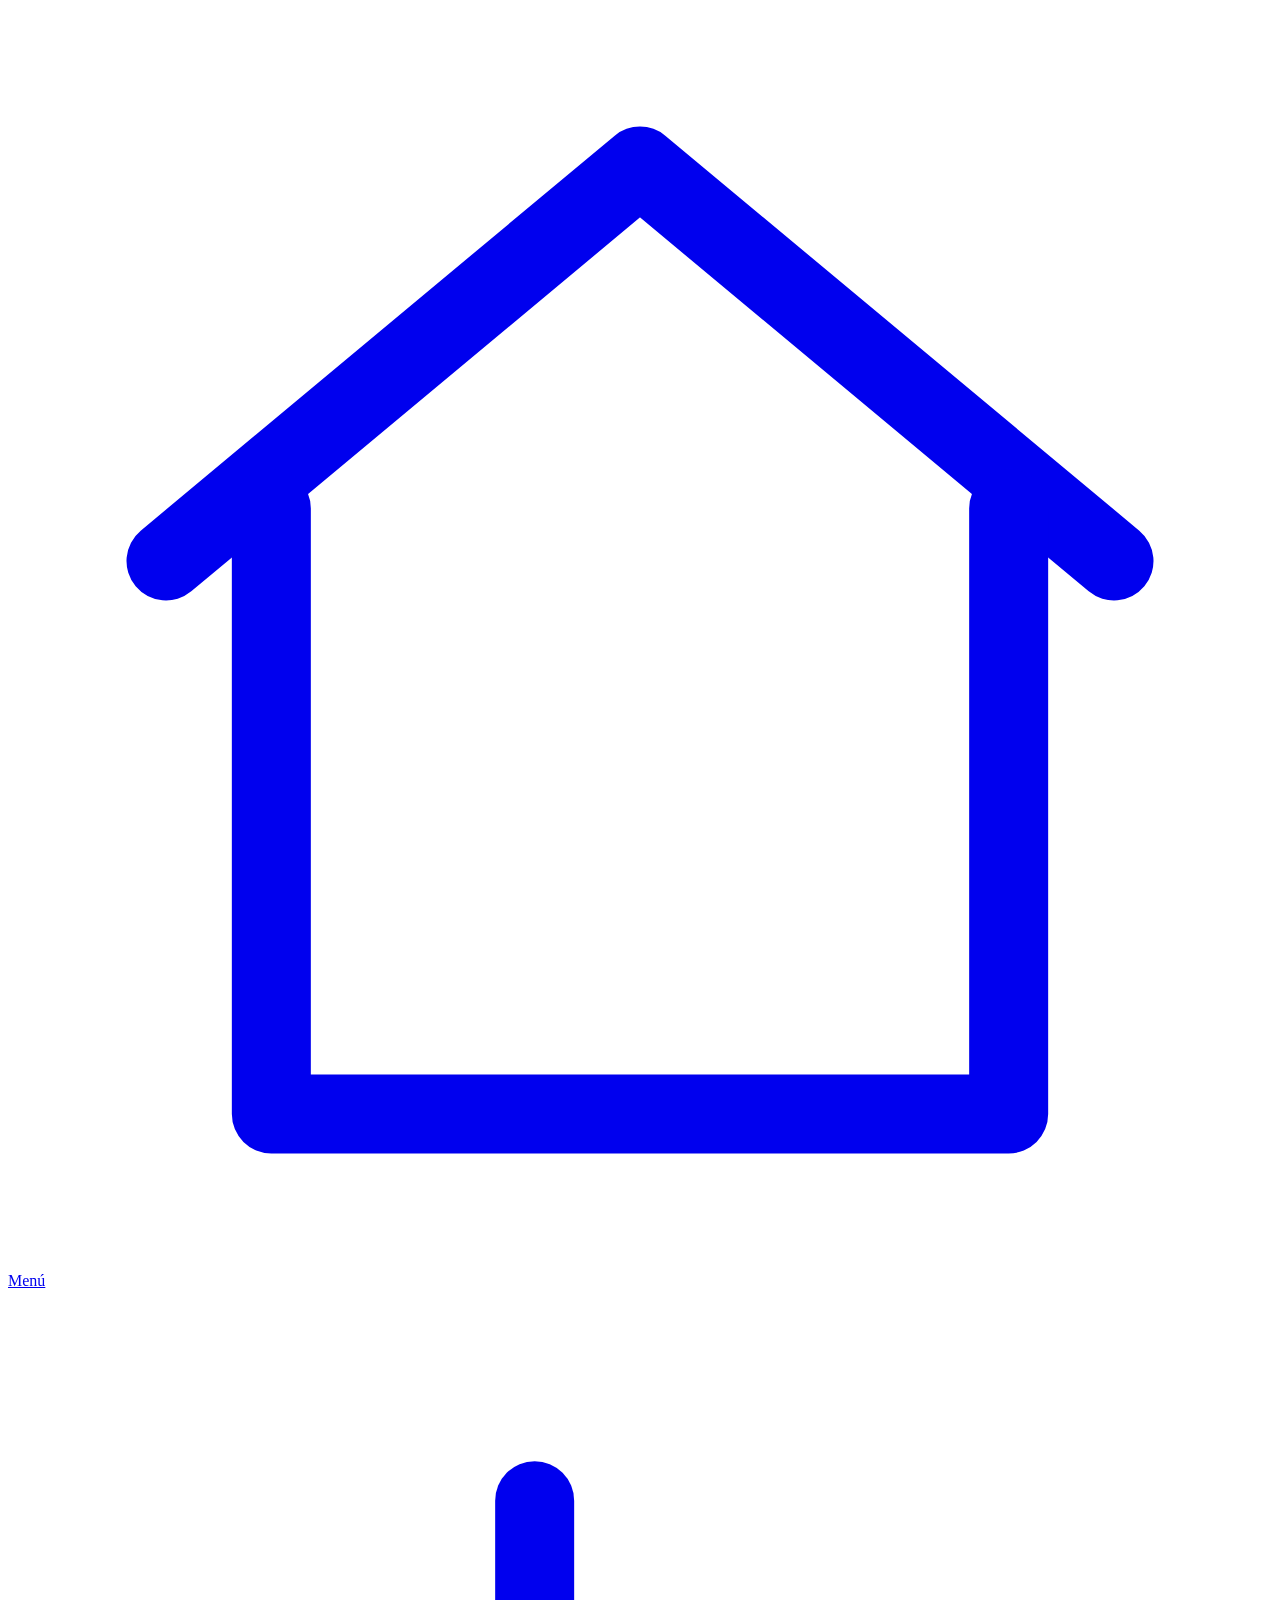
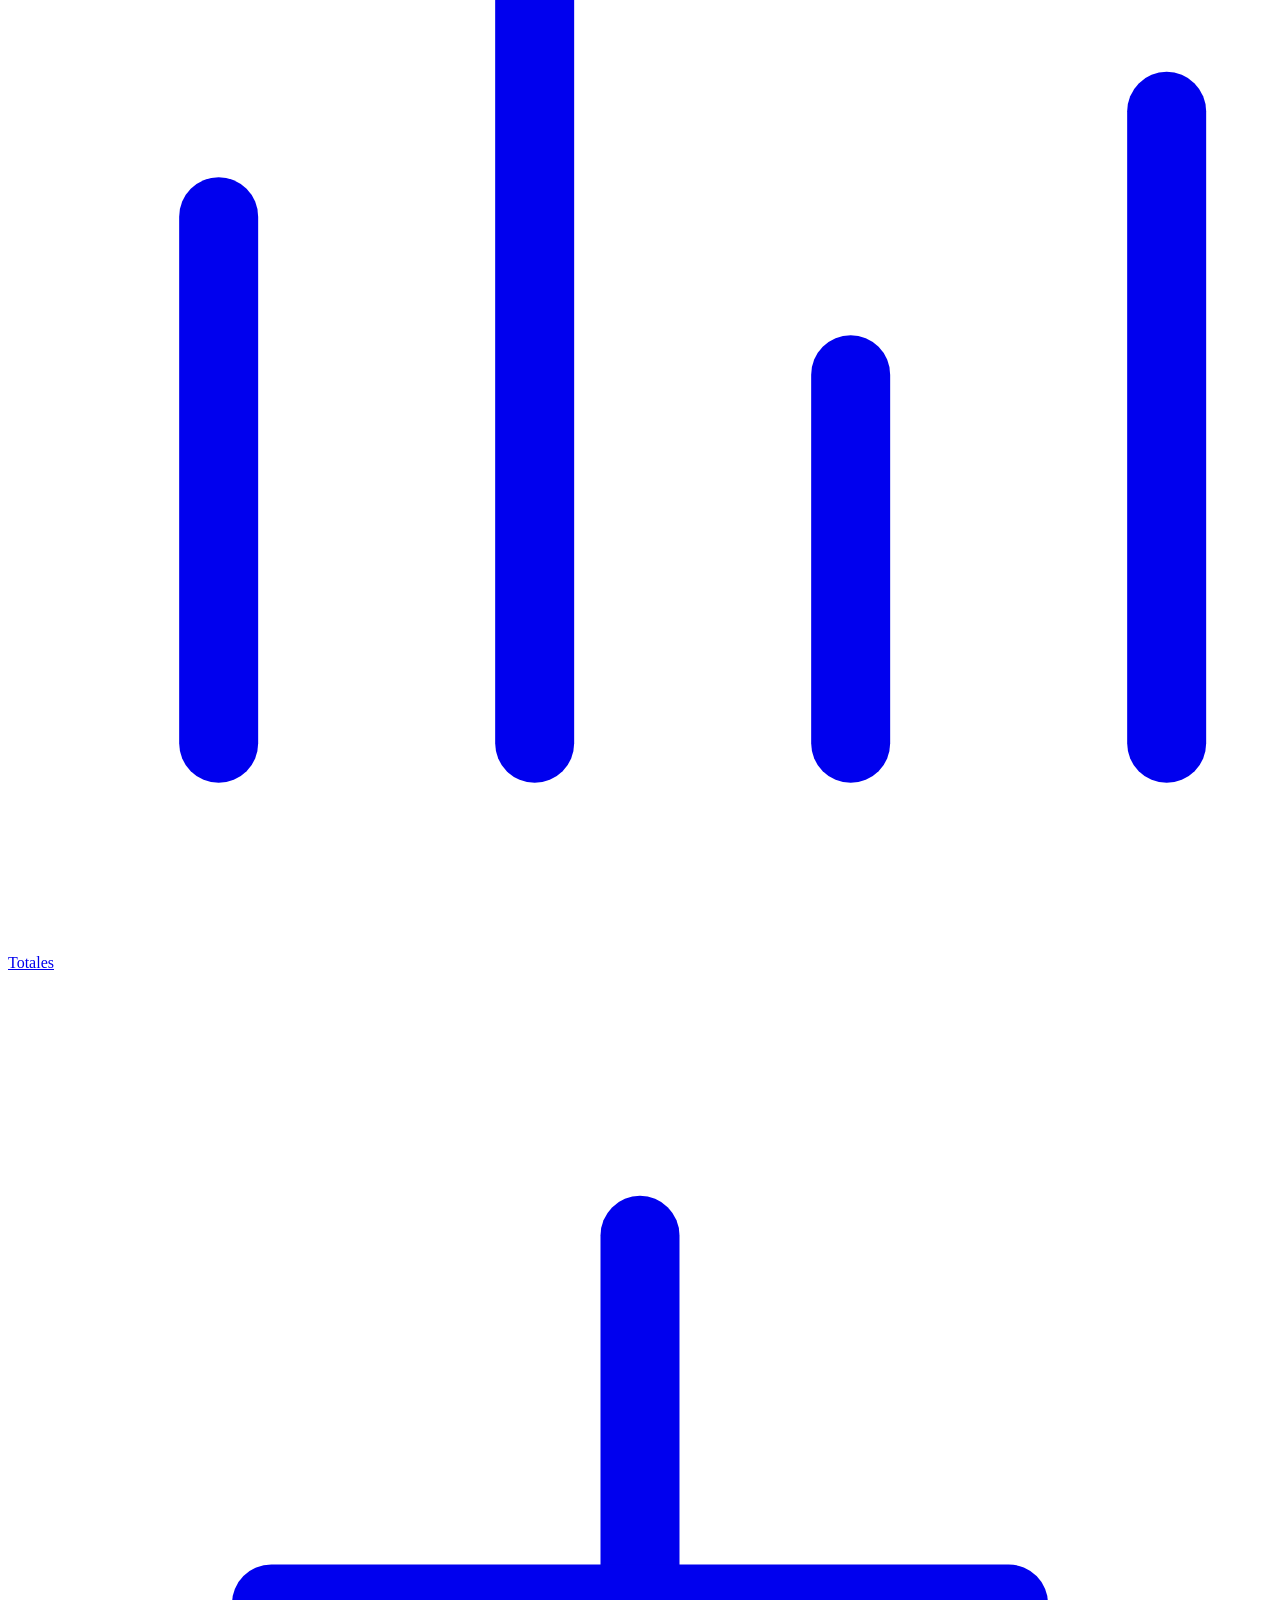
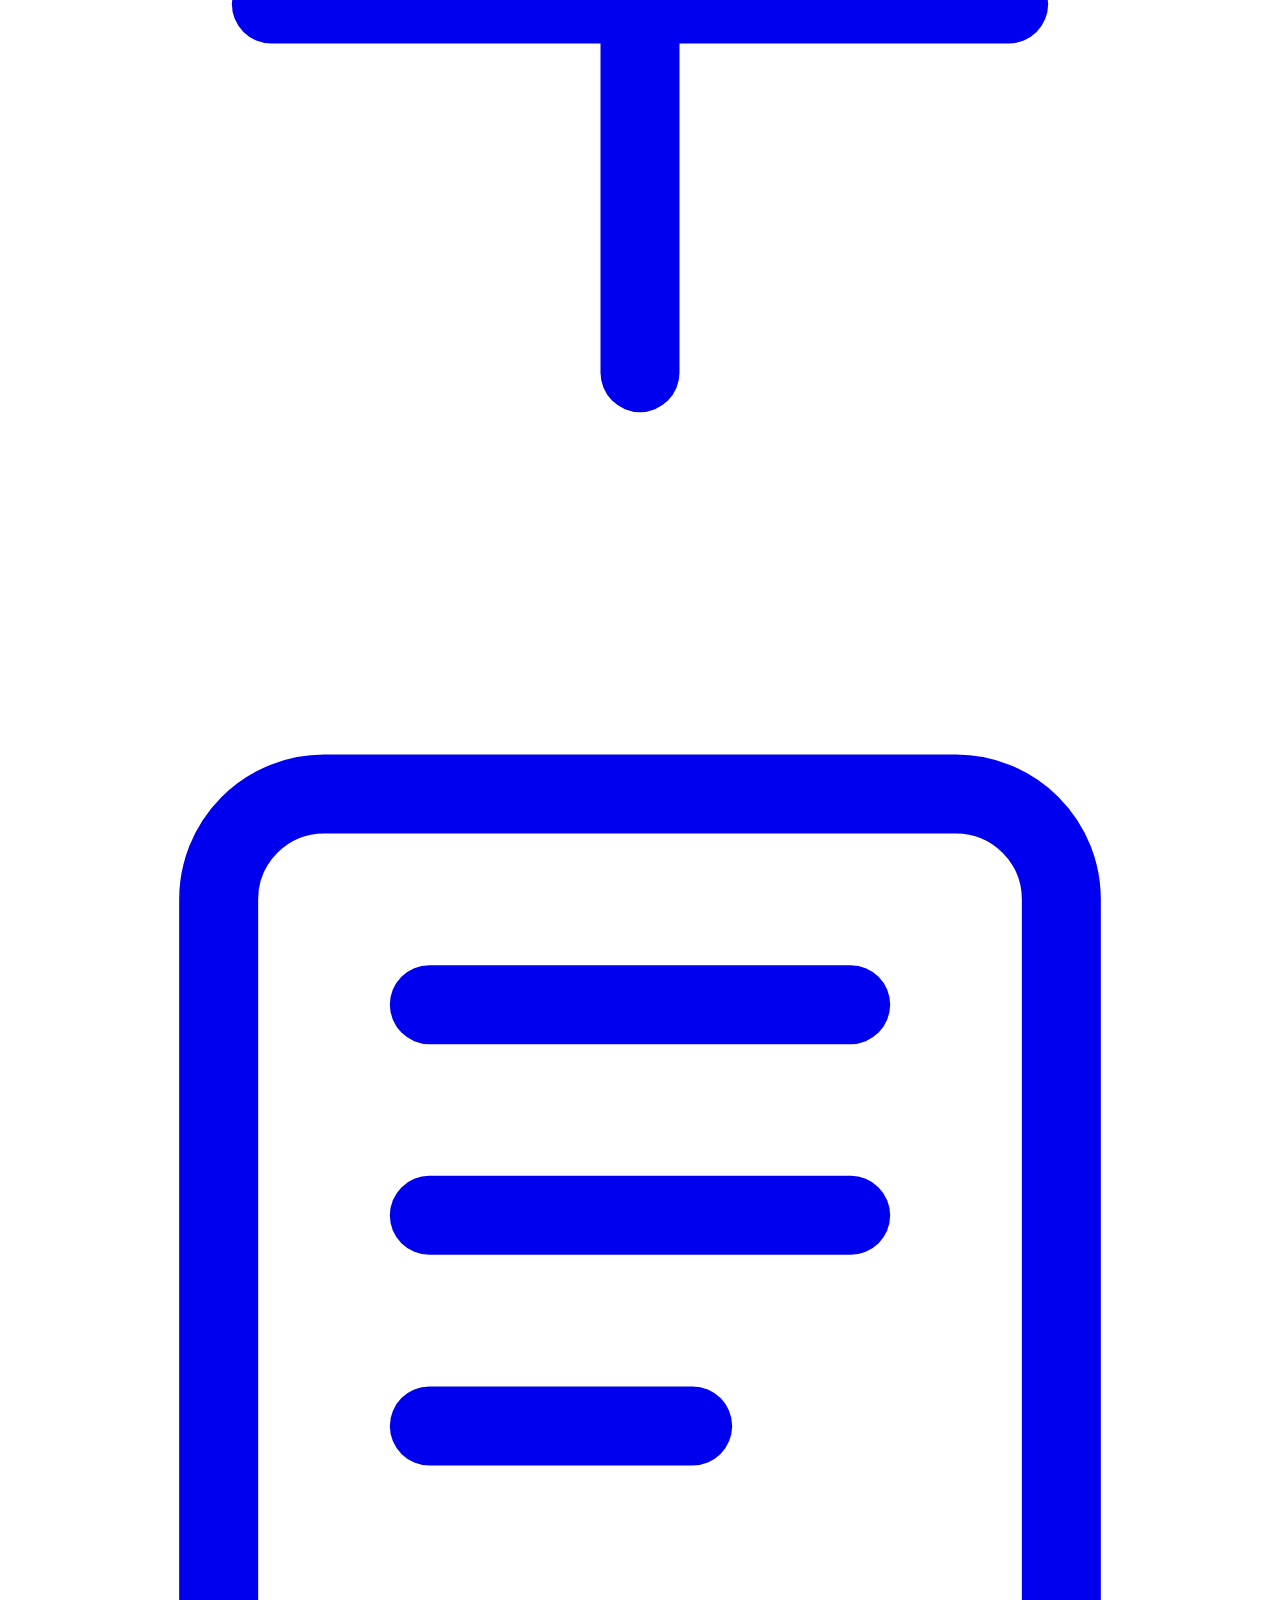
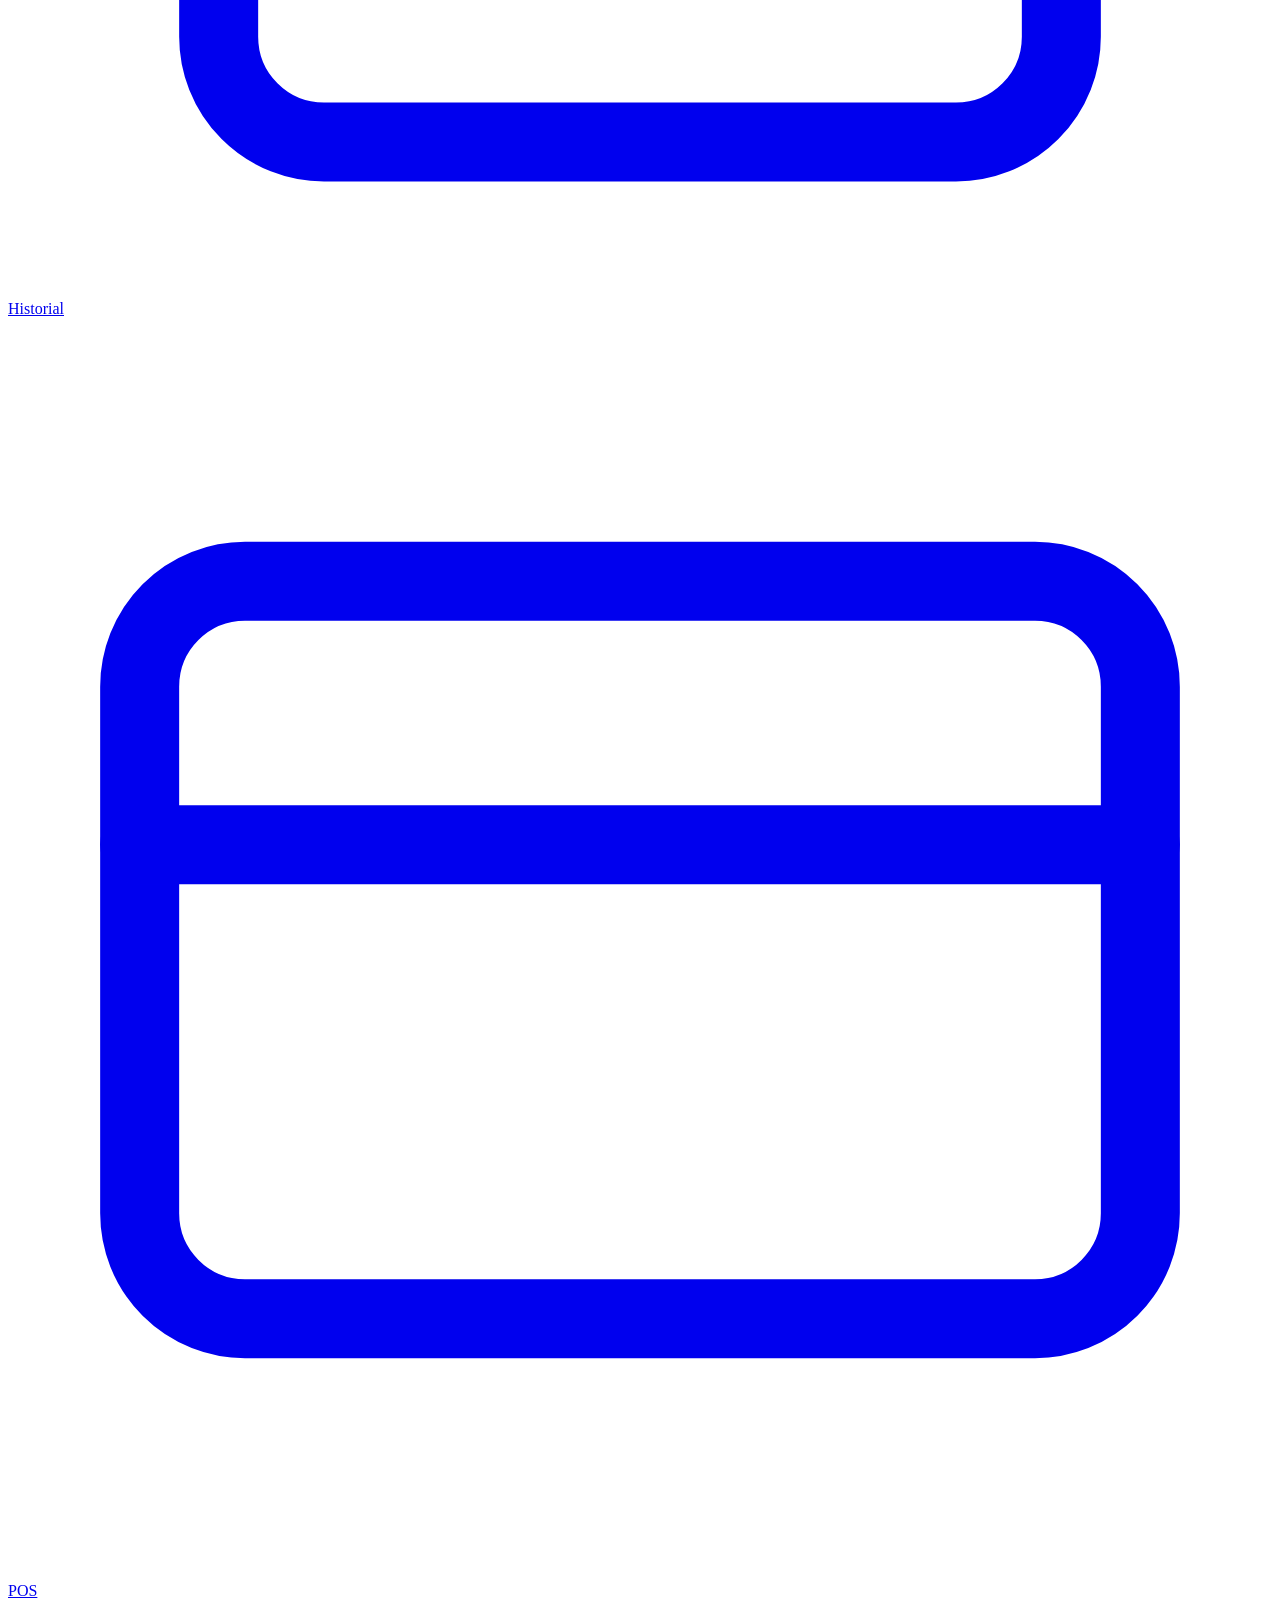
==== VentasCAF/bd/top-nav.html @ eafca674 "5" ====
<!-- ============================================================
     top-nav.html — Fragmento de navegación superior fija
     Pegar en TODAS las páginas justo después de <body>
     Agregar class="active" al nav-item de la página actual
     ============================================================ -->

<nav class="top-nav" aria-label="Navegación principal">

    <a href="admin.php" class="nav-item">
        <svg class="icon" viewBox="0 0 24 24" fill="none" stroke="currentColor"
             stroke-width="1.5" stroke-linecap="round" stroke-linejoin="round" aria-hidden="true">
            <path d="M3 10.5 12 3l9 7.5"/>
            <path d="M5 9.5V21h14V9.5"/>
        </svg>
        <span>Menú</span>
    </a>

    <a href="totals.php" class="nav-item">
        <svg class="icon" viewBox="0 0 24 24" fill="none" stroke="currentColor"
             stroke-width="1.5" stroke-linecap="round" stroke-linejoin="round" aria-hidden="true">
            <path d="M4 20V10"/>
            <path d="M10 20V4"/>
            <path d="M16 20v-7"/>
            <path d="M22 20V8"/>
        </svg>
        <span>Totales</span>
    </a>

    <a href="expenses.php" class="fab" aria-label="Ir a otros gastos">
        <svg class="icon" viewBox="0 0 24 24" fill="none" stroke="currentColor"
             stroke-width="1.5" stroke-linecap="round" stroke-linejoin="round" aria-hidden="true">
            <path d="M12 5v14"/>
            <path d="M5 12h14"/>
        </svg>
    </a>

    <a href="sales_history.php" class="nav-item">
        <svg class="icon" viewBox="0 0 24 24" fill="none" stroke="currentColor"
             stroke-width="1.5" stroke-linecap="round" stroke-linejoin="round" aria-hidden="true">
            <rect x="4" y="3" width="16" height="18" rx="2"/>
            <path d="M8 7h8"/>
            <path d="M8 11h8"/>
            <path d="M8 15h5"/>
        </svg>
        <span>Historial</span>
    </a>

    <a href="index.php" class="nav-item">
        <svg class="icon" viewBox="0 0 24 24" fill="none" stroke="currentColor"
             stroke-width="1.5" stroke-linecap="round" stroke-linejoin="round" aria-hidden="true">
            <rect x="2.5" y="5" width="19" height="14" rx="2"/>
            <path d="M2.5 10h19"/>
        </svg>
        <span>POS</span>
    </a>

</nav>
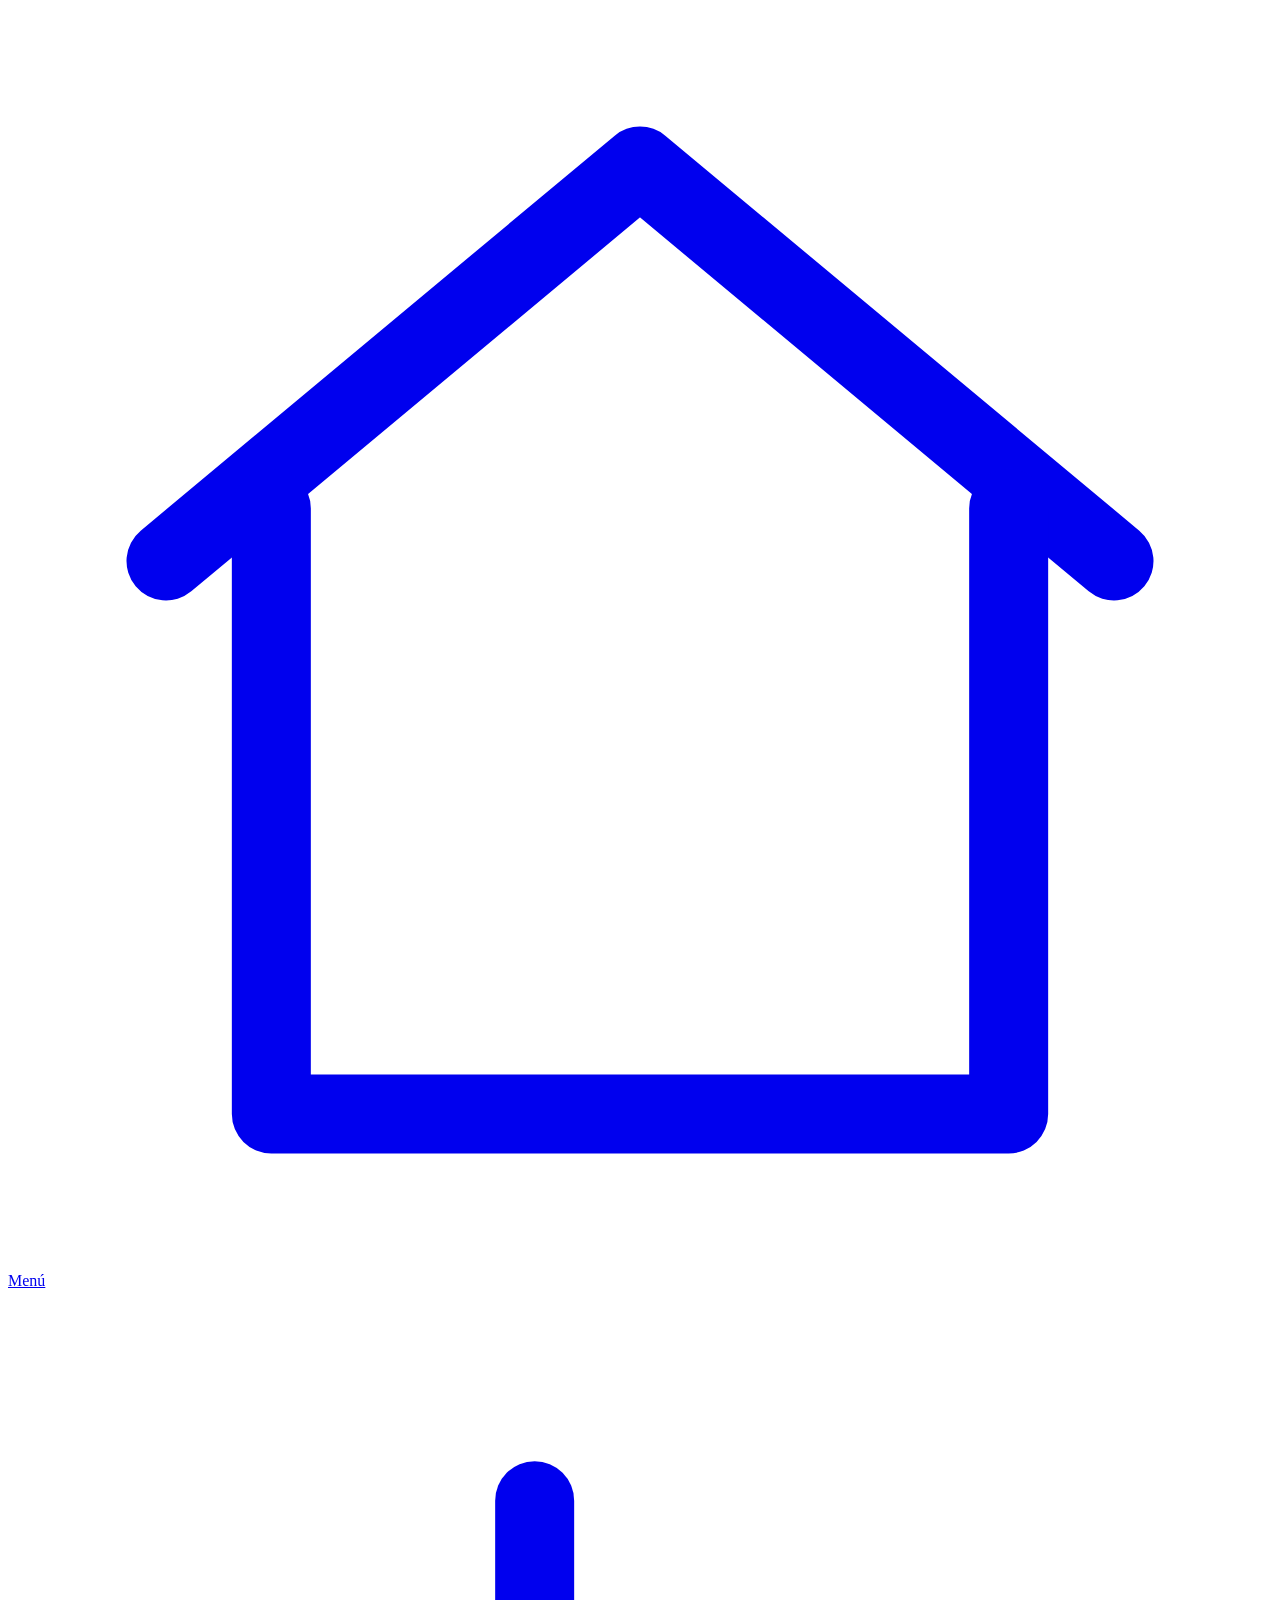
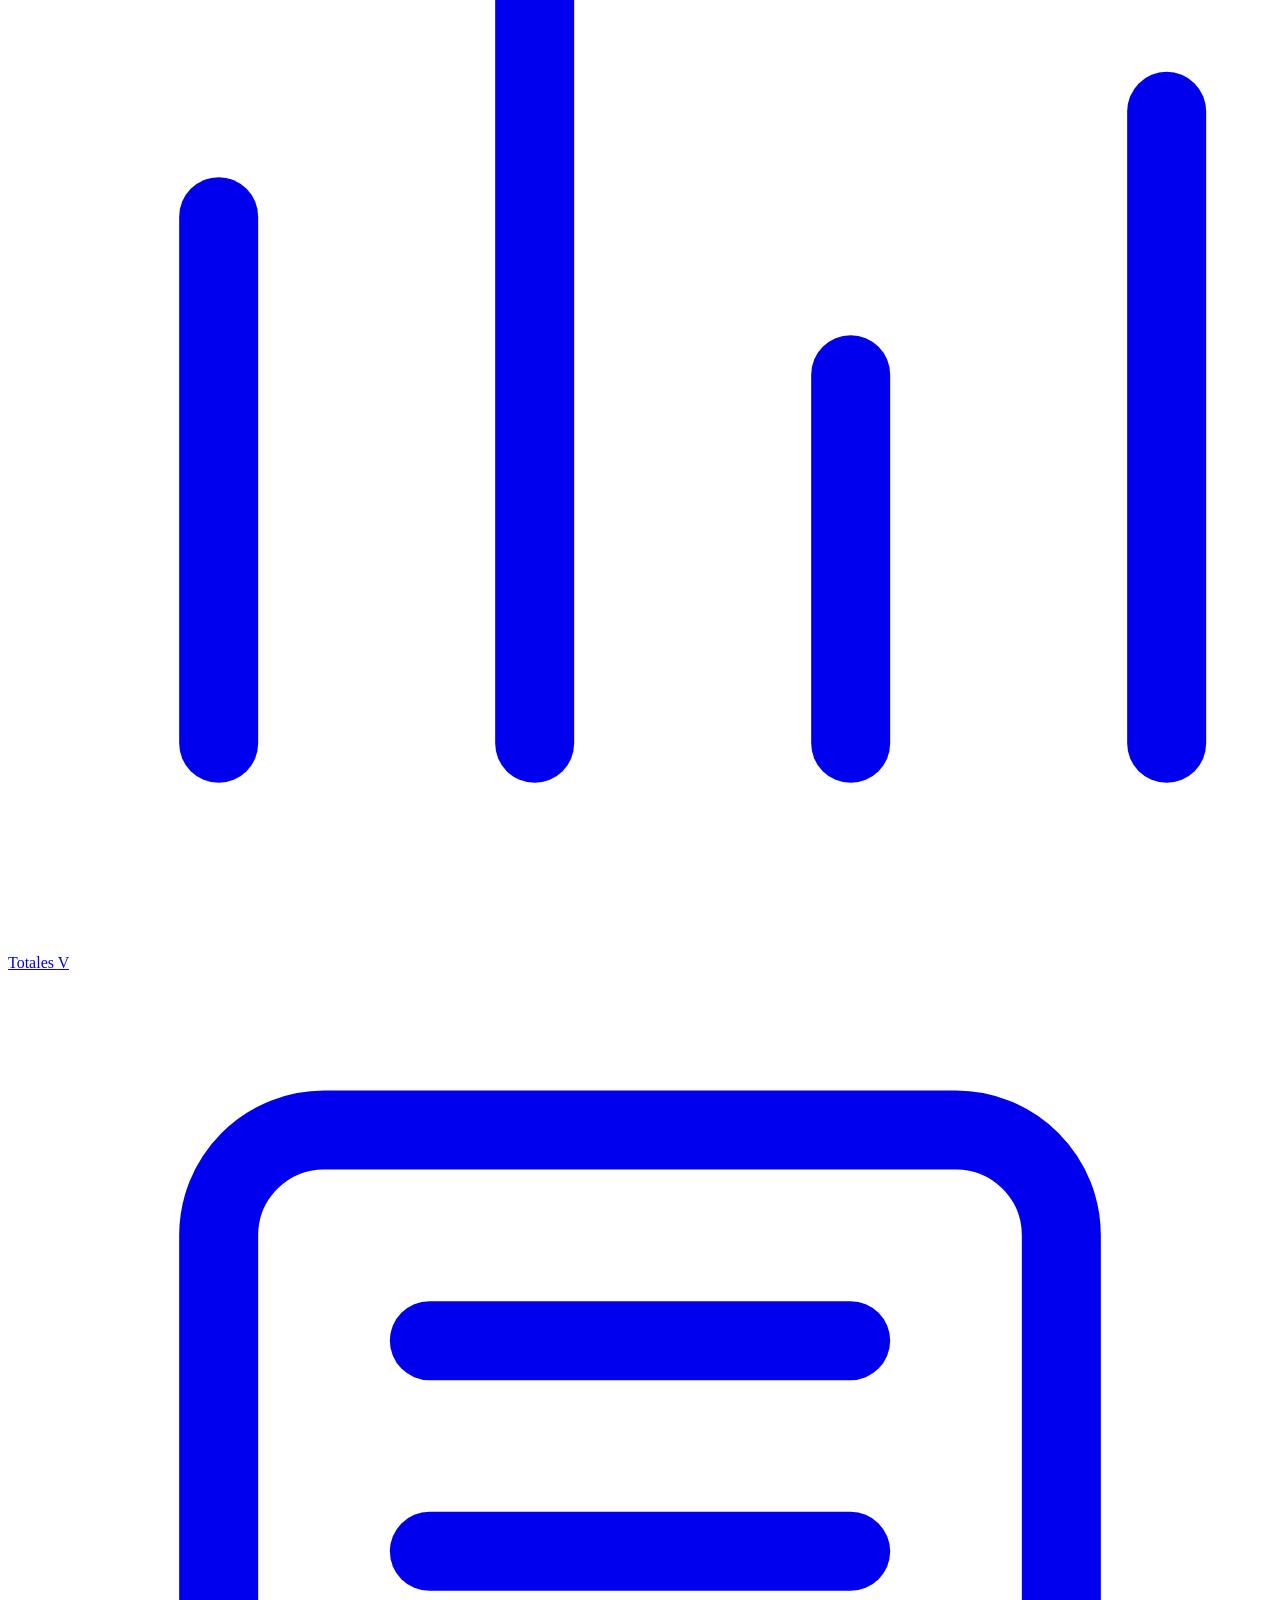
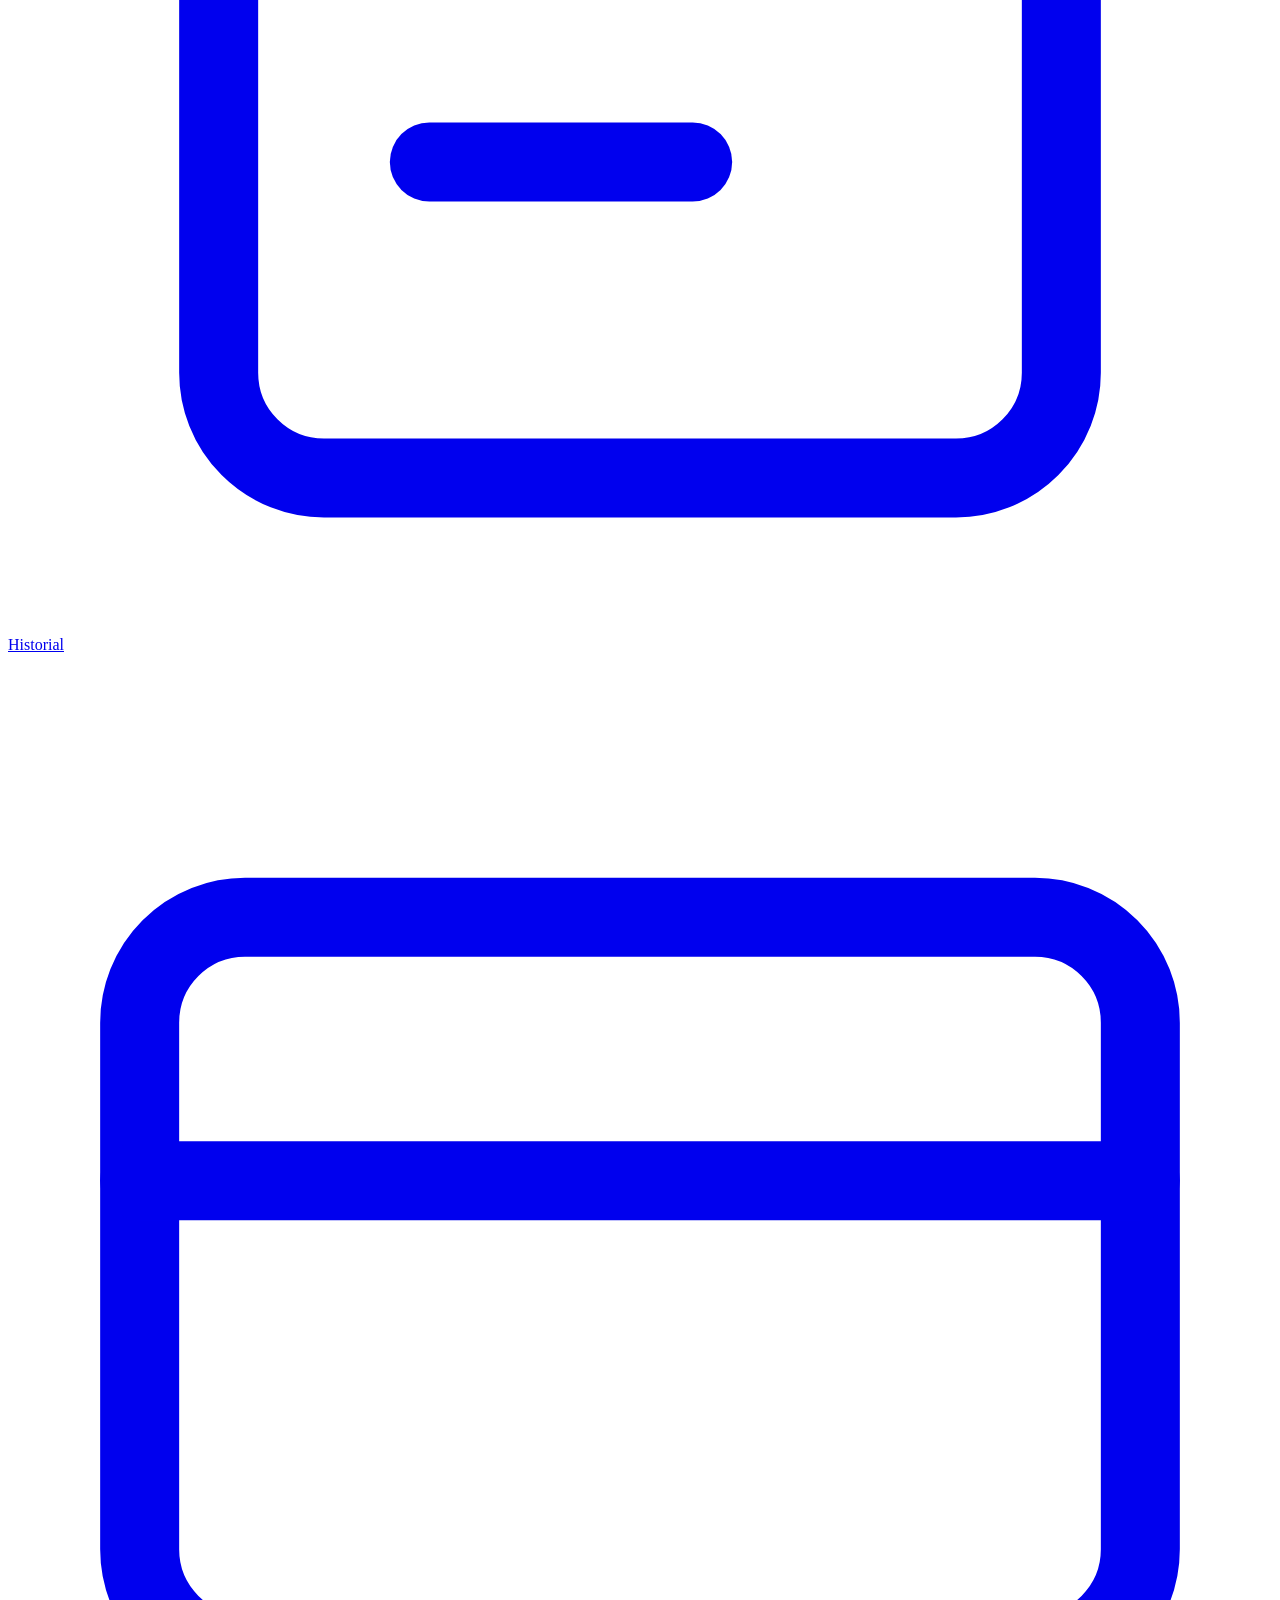
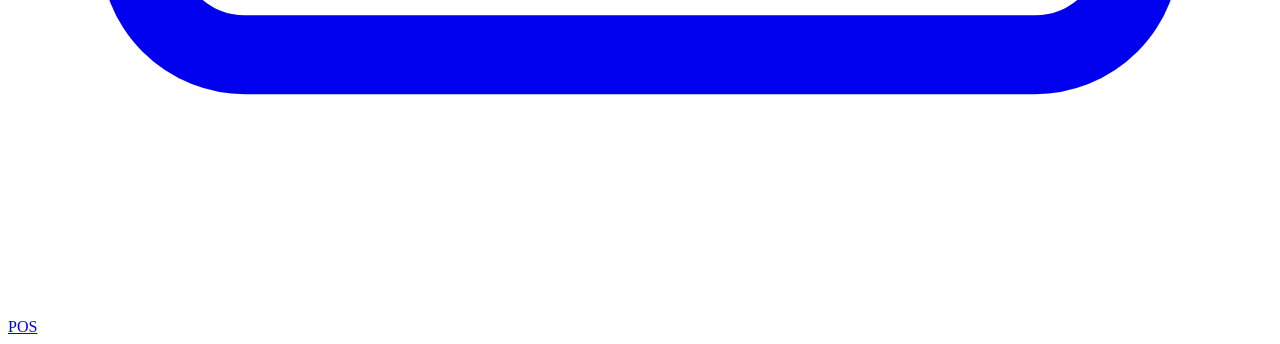
==== commit fe6feb83: "X" ====
--- a/VentasCAF/bd/top-nav.html
+++ b/VentasCAF/bd/top-nav.html
@@ -26,12 +26,8 @@
         <span>Totales</span>
     </a>
 
-    <a href="expenses.php" class="fab" aria-label="Ir a otros gastos">
-        <svg class="icon" viewBox="0 0 24 24" fill="none" stroke="currentColor"
-             stroke-width="1.5" stroke-linecap="round" stroke-linejoin="round" aria-hidden="true">
-            <path d="M12 5v14"/>
-            <path d="M5 12h14"/>
-        </svg>
+    <a href="index.php" class="fab" aria-label="Ir a Ventas POS">
+        <span class="fab-label" aria-hidden="true">V</span>
     </a>
 
     <a href="sales_history.php" class="nav-item">
